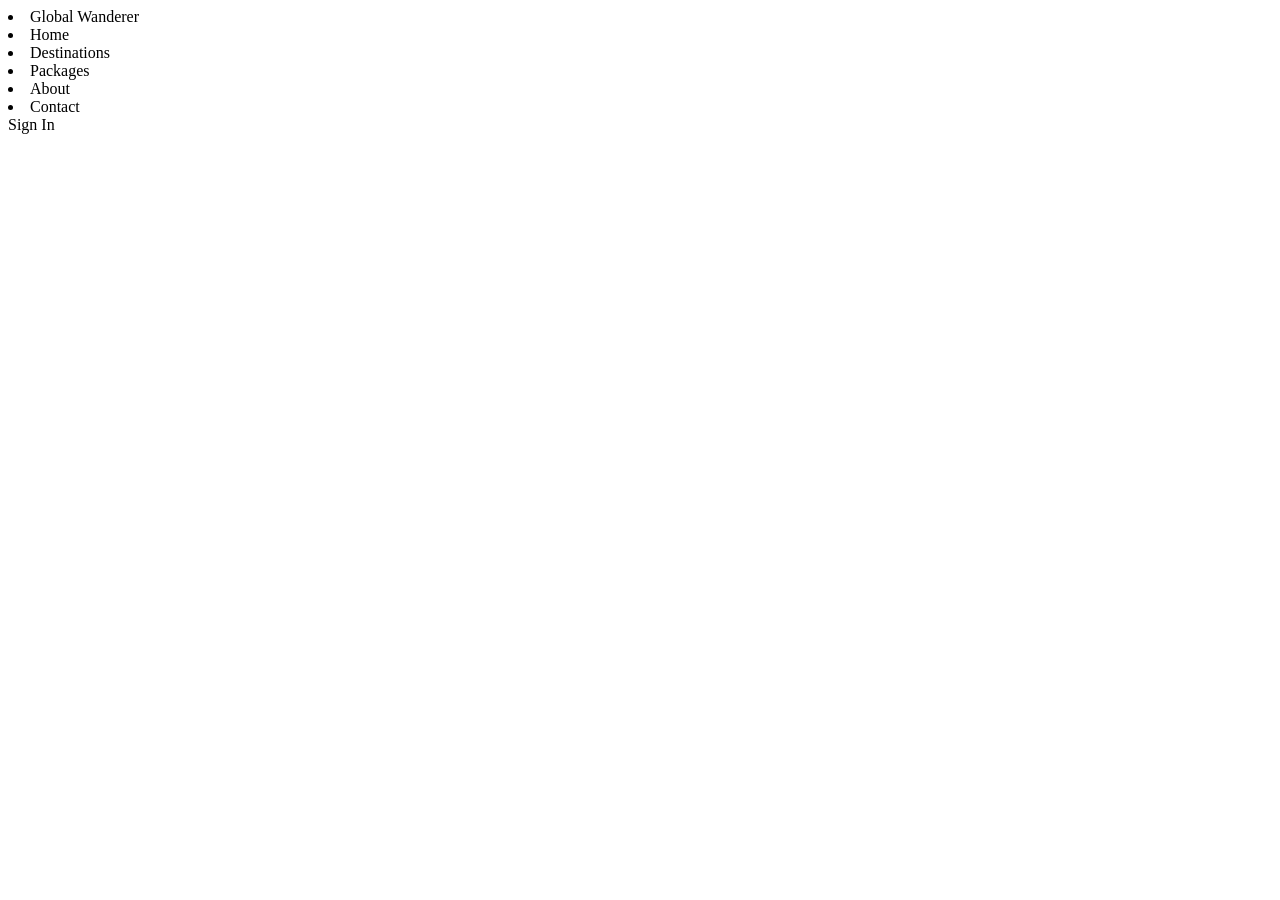
==== index.html @ 6ad74df2 "first commit" ====
<!DOCTYPE html>
<html lang="en">
<head>
    <meta charset="UTF-8">
    <meta name="viewport" content="width=device-width, initial-scale=1.0">
    <title>Document</title>
    <link rel="stylesheet" href="style.css">
</head>
<body>
    <nav>
        <div class="logo"><li>Global Wanderer</li></div>
        <div class="nav-list">
            <li>Home</li>
            <li>Destinations</li>
            <li>Packages</li>
            <li>About</li>
            <li>Contact</li>
        </div>
        <div class="login-btn">Sign In</div>
    </nav>
</body>
</html>
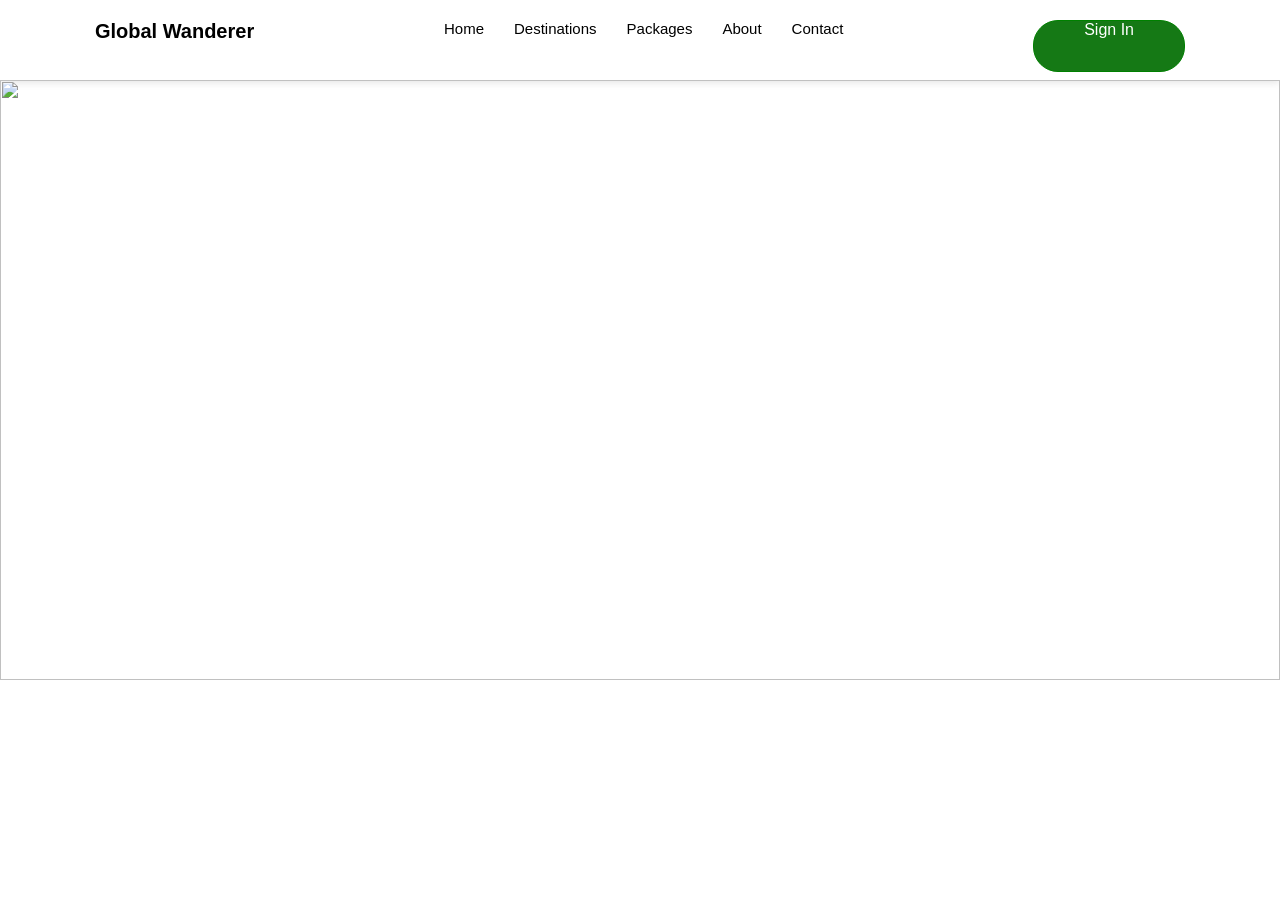
==== commit cd77f725: "navbar created" ====
--- a/index.html
+++ b/index.html
@@ -8,7 +8,7 @@
 </head>
 <body>
     <nav>
-        <div class="logo"><li>Global Wanderer</li></div>
+        <div class="logo"><li><strong>Global Wanderer</strong></li></div>
         <div class="nav-list">
             <li>Home</li>
             <li>Destinations</li>
@@ -18,5 +18,8 @@
         </div>
         <div class="login-btn">Sign In</div>
     </nav>
+    <section>
+        <img src="https://plus.unsplash.com/premium_photo-1692386759833-3acf660742ad?fm=jpg&q=60&w=3000&auto=format&fit=crop&ixlib=rb-4.1.0&ixid=M3wxMjA3fDB8MHxzZWFyY2h8MXx8aGltYWxheWF8ZW58MHx8MHx8fDA%3D" alt="" style="width: 100%; height: 600px;">
+    </section>
 </body>
 </html>
--- a/style.css
+++ b/style.css
@@ -0,0 +1,40 @@
+*{
+    margin: 0;
+    padding: 0;
+    font-family: Arial, Helvetica, sans-serif;
+}
+nav{
+    display: flex;
+    background-color: rgb(255, 255, 255);
+    width: 100%;
+    height: 40px;
+    justify-content: space-around;
+    padding: 20px 0px;
+    list-style-type: none;
+    box-shadow: rgba(99, 99, 99, 0.2) 0px 2px 8px 0px;
+
+}
+.logo{
+    font-size: 20px;
+
+}
+.nav-list{
+    display: flex;
+    flex-direction: row;
+    gap: 30px;
+    font-size: 15px;
+}
+.login-btn{
+    font-family: Arial, Helvetica, sans-serif;
+    background-color: rgb(21, 121, 21);
+    width: 150px;
+    height: 50px ;
+    text-align: center;
+    border: 1px solid green;
+    border-radius: 25px; 
+    color: white;
+    
+
+
+    
+}
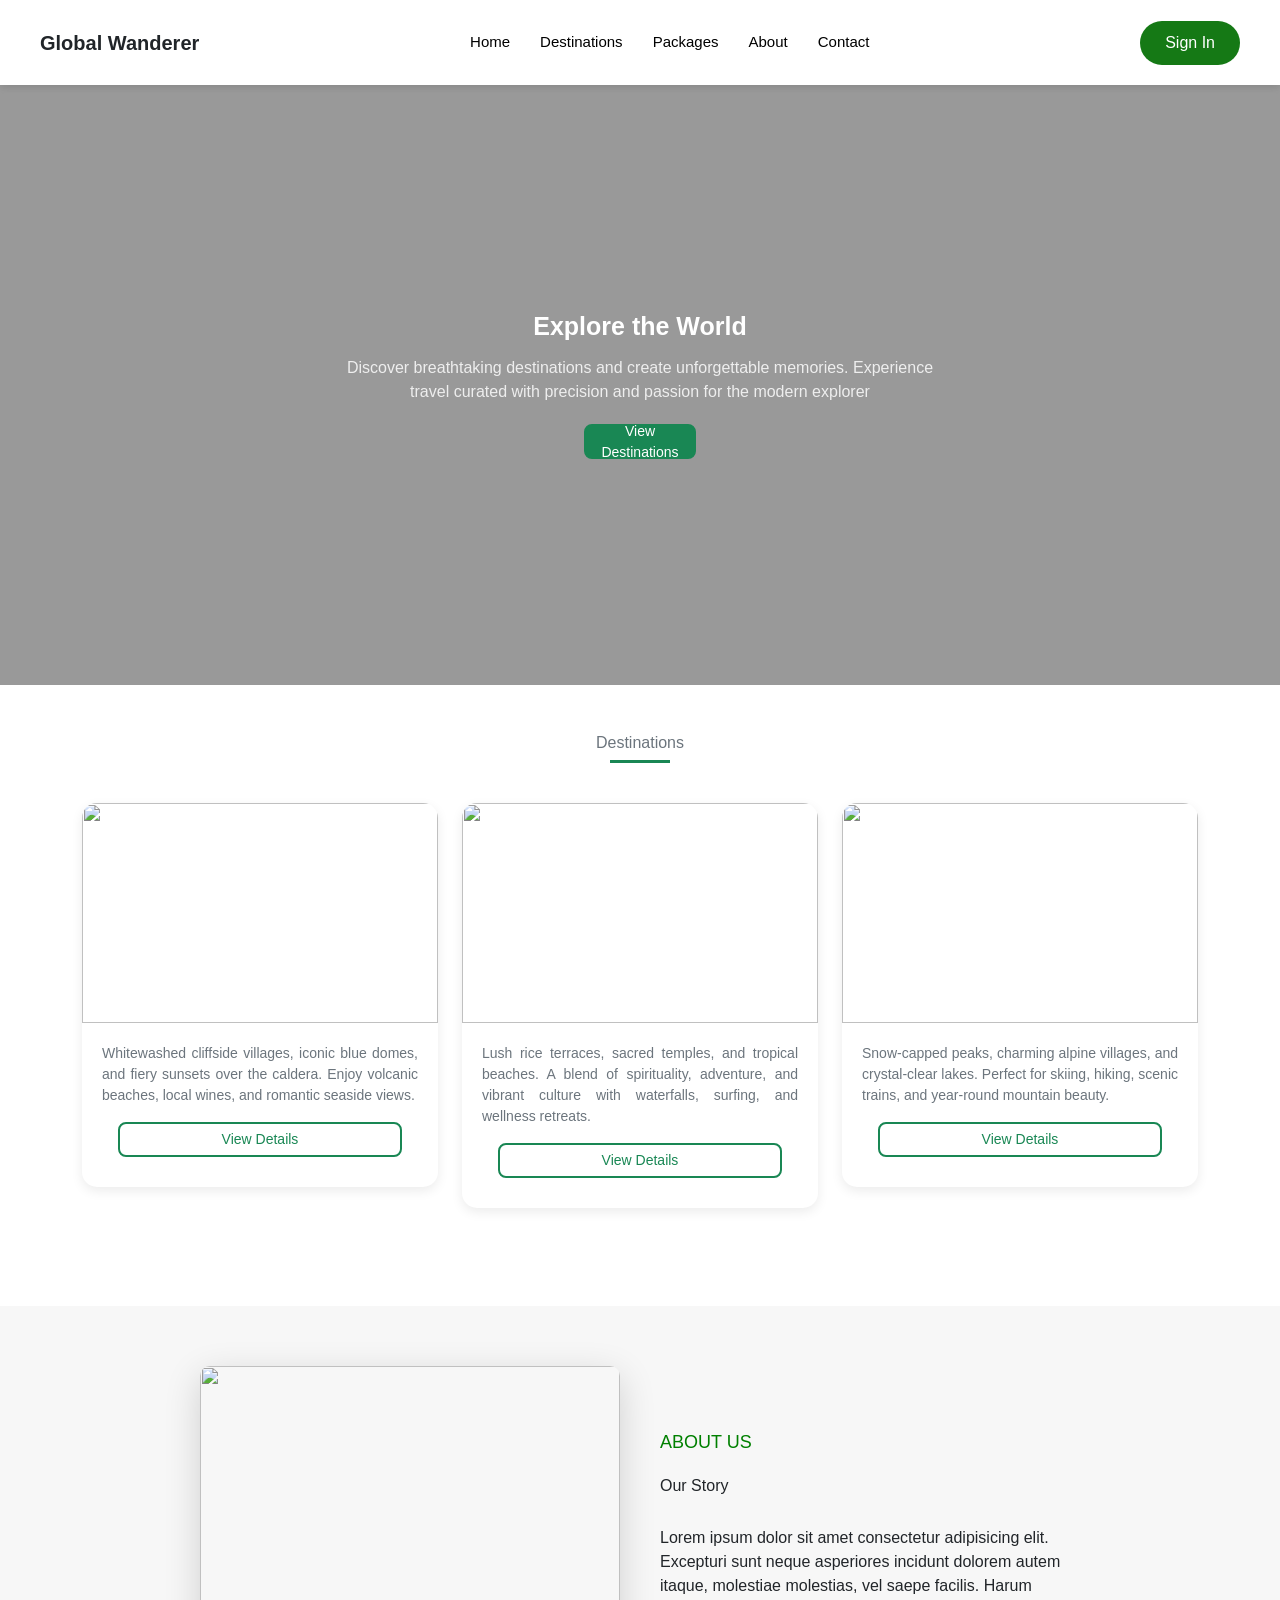
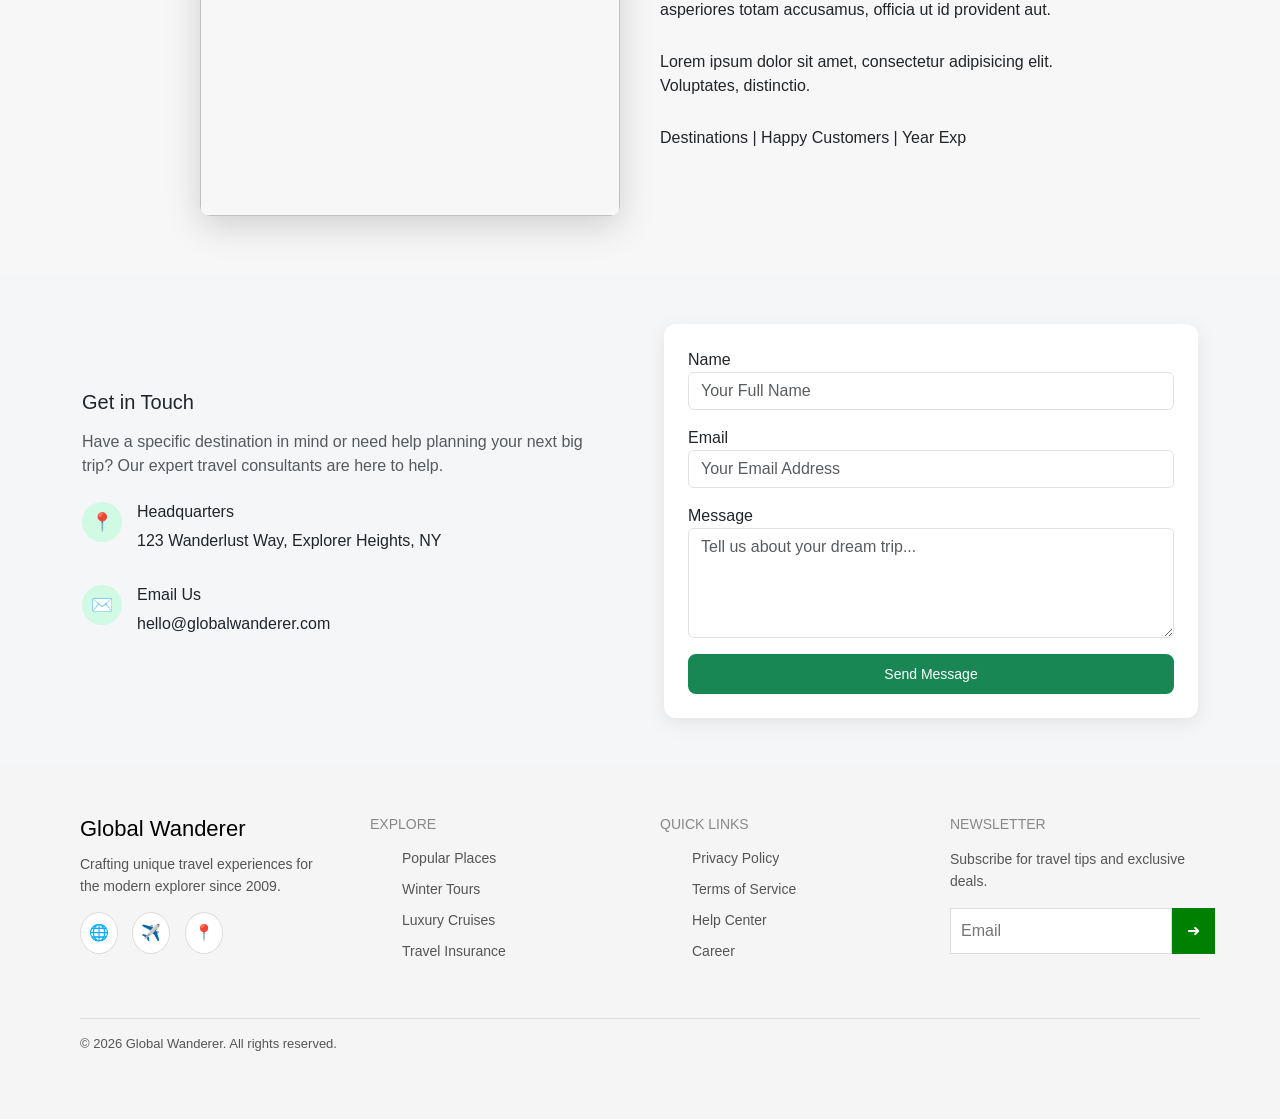
==== commit de4ef924: "almost done" ====
--- a/index.html
+++ b/index.html
@@ -1,25 +1,297 @@
-<!DOCTYPE html>
+<!doctype html>
 <html lang="en">
-<head>
-    <meta charset="UTF-8">
-    <meta name="viewport" content="width=device-width, initial-scale=1.0">
+  <head>
+    <meta charset="UTF-8" />
+    <meta name="viewport" content="width=device-width, initial-scale=1.0" />
     <title>Document</title>
-    <link rel="stylesheet" href="style.css">
-</head>
-<body>
-    <nav>
-        <div class="logo"><li><strong>Global Wanderer</strong></li></div>
-        <div class="nav-list">
-            <li>Home</li>
-            <li>Destinations</li>
-            <li>Packages</li>
-            <li>About</li>
-            <li>Contact</li>
-        </div>
-        <div class="login-btn">Sign In</div>
+    <link rel="stylesheet" href="style.css" />
+    <link
+      href="https://cdn.jsdelivr.net/npm/bootstrap@5.3.8/dist/css/bootstrap.min.css"
+      rel="stylesheet"
+      integrity="sha384-sRIl4kxILFvY47J16cr9ZwB07vP4J8+LH7qKQnuqkuIAvNWLzeN8tE5YBujZqJLB"
+      crossorigin="anonymous"
+    />
+  </head>
+  <body>
+    <nav class="custom-nav">
+      <div class="logo">
+        <li><strong>Global Wanderer</strong></li>
+      </div>
+
+      <div class="nav-list">
+        <li><a href="index.html">Home</a></li>
+        <li><a href="destination-page.html">Destinations</a></li>
+        <li><a href="packages-page.html">Packages</a></li>
+        <li><a href="#about">About</a></li>
+        <li><a href="#contact">Contact</a></li>
+      </div>
+
+      <div class="login-btn">Sign In</div>
+
+      <!-- Mobile Menu Button -->
+      <div class="menu-toggle">☰</div>
     </nav>
+    <section
+      class="main-bg d-flex align-items-center justify-content-center text-center"
+    >
+      <div class="main-bg-container container">
+        <div>
+          <h1>Explore the World</h1>
+          <p>
+            Discover breathtaking destinations and create unforgettable
+            memories. Experience travel curated with precision and passion for
+            the modern explorer
+          </p>
+
+            <!-- <button type="button" class="btn btn-success button-view-dest">
+              View Destinations
+            </button> -->
+          <a href="destination-page.html" class="button-view-dest"> View Destinations</a>
+        </div>
+      </div>
+    </section>
+
     <section>
-        <img src="https://plus.unsplash.com/premium_photo-1692386759833-3acf660742ad?fm=jpg&q=60&w=3000&auto=format&fit=crop&ixlib=rb-4.1.0&ixid=M3wxMjA3fDB8MHxzZWFyY2h8MXx8aGltYWxheWF8ZW58MHx8MHx8fDA%3D" alt="" style="width: 100%; height: 600px;">
-    </section>
-</body>
-</html>+      <div class="container py-5">
+        <!-- Title -->
+        <div class="section-title">
+          <h6>Destinations</h6>
+          <div class="line"></div>
+        </div>
+
+        <!-- Cards -->
+        <div class="row g-4">
+          <!-- Santorini -->
+          <div class="col-lg-4 col-md-6">
+            <div class="destination-card">
+              <div class="card-img-wrapper">
+                <img
+                  src="https://images.unsplash.com/photo-1507525428034-b723cf961d3e"
+                  alt=""
+                />
+                <div class="overlay-text">
+                  <small>GREECE</small>
+                  <h5 class="mb-0">Santorini</h5>
+                </div>
+              </div>
+              <div class="card-body">
+                <p style="text-align: justify; padding: 20px 20px 0px">
+                  Whitewashed cliffside villages, iconic blue domes, and fiery
+                  sunsets over the caldera. Enjoy volcanic beaches, local wines,
+                  and romantic seaside views.
+                </p>
+                <div class="text-center">
+                  <a href="destination-page.html" class="button-view-details"> View Details </a>
+                </div>
+              </div>
+            </div>
+          </div>
+
+          <!-- Bali -->
+          <div class="col-lg-4 col-md-6">
+            <div class="destination-card">
+              <div class="card-img-wrapper">
+                <img
+                  src="https://images.unsplash.com/photo-1501785888041-af3ef285b470"
+                  alt=""
+                />
+                <div class="overlay-text">
+                  <small>INDONESIA</small>
+                  <h5 class="mb-0">Bali</h5>
+                </div>
+              </div>
+              <div class="card-body">
+                <p style="text-align: justify; padding: 20px 20px 0px">
+                  Lush rice terraces, sacred temples, and tropical beaches. A
+                  blend of spirituality, adventure, and vibrant culture with
+                  waterfalls, surfing, and wellness retreats.
+                </p>
+                <div class="text-center">
+                  <a href="#" class="button-view-details"> View Details </a>
+                </div>
+              </div>
+            </div>
+          </div>
+
+          <!-- Swiss Alps -->
+          <div class="col-lg-4 col-md-6">
+            <div class="destination-card">
+              <div class="card-img-wrapper">
+                <img
+                  src="https://images.unsplash.com/photo-1500530855697-b586d89ba3ee"
+                  alt=""
+                />
+                <div class="overlay-text">
+                  <small>SWITZERLAND</small>
+                  <h5 class="mb-0">Swiss Alps</h5>
+                </div>
+              </div>
+              <div class="card-body">
+                <p style="text-align: justify; padding: 20px 20px 0px">
+                  Snow-capped peaks, charming alpine villages, and crystal-clear
+                  lakes. Perfect for skiing, hiking, scenic trains, and
+                  year-round mountain beauty.
+                </p>
+                <div class="text-center">
+                  <a href="#" class="button-view-details"> View Details </a>
+                </div>
+              </div>
+            </div>
+          </div>
+        </div>
+      </div>
+    </section>
+    <section class="about-sec" id="about">
+      <div class="about-img">
+        <img
+          src="https://images.unsplash.com/photo-1470074558764-4e577e98bc85?fm=jpg&q=60&w=3000&ixlib=rb-4.1.0&ixid=M3wxMjA3fDB8MHxjb2xsZWN0aW9uLXBhZ2V8NXwxMDQ2MTA2Nnx8ZW58MHx8fHx8 "
+          alt=""
+        />
+      </div>
+      <div class="about-cont">
+        <h2>ABOUT US</h2>
+        <p>Our Story</p>
+        <p>
+          Lorem ipsum dolor sit amet consectetur adipisicing elit. Excepturi
+          sunt neque asperiores incidunt dolorem autem itaque, molestiae
+          molestias, vel saepe facilis. Harum asperiores totam accusamus,
+          officia ut id provident aut.
+        </p>
+        <p>
+          Lorem ipsum dolor sit amet, consectetur adipisicing elit. Voluptates,
+          distinctio.
+        </p>
+        <div>Destinations | Happy Customers | Year Exp</div>
+      </div>
+    </section>
+
+    <section class="contact-section py-5" id="contact">
+      <div class="container">
+        <div class="row align-items-center g-5">
+          <!-- LEFT SIDE -->
+          <div class="col-lg-6">
+            <h5 class="mb-3">Get in Touch</h5>
+            <p class="text-muted">
+              Have a specific destination in mind or need help planning your
+              next big trip? Our expert travel consultants are here to help.
+            </p>
+
+            <!-- Address -->
+            <div class="contact-item d-flex align-items-start mt-4">
+              <div class="icon">📍</div>
+              <div>
+                <h6>Headquarters</h6>
+                <p>123 Wanderlust Way, Explorer Heights, NY</p>
+              </div>
+            </div>
+
+            <!-- Email -->
+            <div class="contact-item d-flex align-items-start mt-3">
+              <div class="icon">✉️</div>
+              <div>
+                <h6>Email Us</h6>
+                <p>hello@globalwanderer.com</p>
+              </div>
+            </div>
+          </div>
+
+          <!-- RIGHT SIDE FORM -->
+          <div class="col-lg-6">
+            <div class="contact-form p-4">
+              <form>
+                <div class="mb-3">
+                  <label>Name</label>
+                  <input
+                    type="text"
+                    class="form-control"
+                    placeholder="Your Full Name"
+                  />
+                </div>
+
+                <div class="mb-3">
+                  <label>Email</label>
+                  <input
+                    type="email"
+                    class="form-control"
+                    placeholder="Your Email Address"
+                  />
+                </div>
+
+                <div class="mb-3">
+                  <label>Message</label>
+                  <textarea
+                    class="form-control"
+                    rows="4"
+                    placeholder="Tell us about your dream trip..."
+                  ></textarea>
+                </div>
+
+                <button class="button-view-form">Send Message</button>
+              </form>
+            </div>
+          </div>
+        </div>
+      </div>
+    </section>
+    <footer class="footer">
+      <div class="footer-container">
+        <!-- LEFT -->
+        <div class="footer-col">
+          <h2>Global Wanderer</h2>
+          <p>
+            Crafting unique travel experiences for the modern explorer since
+            2009.
+          </p>
+
+          <div class="social-icons">
+            <span>🌐</span>
+            <span>✈️</span>
+            <span>📍</span>
+          </div>
+        </div>
+
+        <!-- EXPLORE -->
+        <div class="footer-col">
+          <h3>EXPLORE</h3>
+          <ul>
+            <li>Popular Places</li>
+            <li>Winter Tours</li>
+            <li>Luxury Cruises</li>
+            <li>Travel Insurance</li>
+          </ul>
+        </div>
+
+        <!-- QUICK LINKS -->
+        <div class="footer-col">
+          <h3>QUICK LINKS</h3>
+          <ul>
+            <li>Privacy Policy</li>
+            <li>Terms of Service</li>
+            <li>Help Center</li>
+            <li>Career</li>
+          </ul>
+        </div>
+
+        <!-- NEWSLETTER -->
+        <div class="footer-col">
+          <h3>NEWSLETTER</h3>
+          <p>Subscribe for travel tips and exclusive deals.</p>
+
+          <div class="newsletter">
+            <input type="email" placeholder="Email" />
+            <button>➜</button>
+          </div>
+        </div>
+      </div>
+
+      <div class="footer-bottom">
+        <p>© 2026 Global Wanderer. All rights reserved.</p>
+      </div>
+    </footer>
+    <script
+      src="https://cdn.jsdelivr.net/npm/bootstrap@5.3.8/dist/js/bootstrap.bundle.min.js"
+      integrity="sha384-FKyoEForCGlyvwx9Hj09JcYn3nv7wiPVlz7YYwJrWVcXK/BmnVDxM+D2scQbITxI"
+      crossorigin="anonymous"
+    ></script>
+  </body>
+</html>
--- a/style.css
+++ b/style.css
@@ -1,40 +1,641 @@
-*{
+* {
     margin: 0;
     padding: 0;
     font-family: Arial, Helvetica, sans-serif;
 }
-nav{
+
+.custom-nav {
     display: flex;
-    background-color: rgb(255, 255, 255);
+    align-items: center;
+    justify-content: space-between;
+    background-color: #fff;
+    width: 100%;
+    height: 85px;
+    padding: 0 40px;
+    list-style-type: none;
+    box-shadow: rgba(99, 99, 99, 0.2) 0px 2px 8px;
+}
+
+/* Logo */
+.logo {
+    font-size: 20px;
+}
+
+/* Nav Items */
+.nav-list {
+    display: flex;
+    gap: 30px;
+    font-size: 15px;
+    text-decoration: none
+}
+/* remove underline */
+.nav-list a {
+    text-decoration: none;
+    color: black;
+    font-weight: 500;
+}
+
+/* hover effect */
+.nav-list a:hover {
+    color: green;
+}
+
+/* Button */
+.login-btn {
+    background-color: rgb(21, 121, 21);
+    padding: 10px 25px;
+    border-radius: 25px;
+    color: white;
+    cursor: pointer;
+}
+
+/* Mobile menu icon */
+.menu-toggle {
+    display: none;
+    font-size: 26px;
+    cursor: pointer;
+}
+
+/* ------------------ */
+/* ✅ TABLET */
+@media (max-width: 992px) {
+    .custom-nav {
+        padding: 0 20px;
+    }
+
+    .nav-list {
+        gap: 20px;
+    }
+
+    .login-btn {
+        padding: 8px 18px;
+    }
+}
+
+/* ------------------ */
+/* ✅ MOBILE */
+@media (max-width: 768px) {
+
+    .menu-toggle {
+        display: block;
+    }
+
+    .nav-list {
+        position: absolute;
+        top: 85px;
+        left: 0;
+        width: 100%;
+        background: #fff;
+        flex-direction: column;
+        align-items: center;
+        gap: 20px;
+        padding: 20px 0;
+
+        display: none; /* hidden by default */
+    }
+
+    .nav-list.active {
+        display: flex;
+    }
+
+    .login-btn {
+        display: none;
+    }
+}
+
+.main-bg {
+    background-image: url("https://plus.unsplash.com/premium_photo-1692386759833-3acf660742ad?fm=jpg&q=60&w=3000&auto=format&fit=crop");
+    width: 100%;
+    min-height: 600px;
+    background-position: center;
+    background-size: cover;
+    display: flex;
+    align-items: center;
+    justify-content: center;
+    text-align: center;
+    padding: 20px;
+    position: relative;
+    overflow: hidden;
+}
+
+/* 🔥 Blur layer */
+.main-bg::before {
+    content: "";
+    position: absolute;
+    inset: 0;
+    background: inherit;           
+    filter: blur(3px);             
+    transform: scale(1.1);        
+    z-index: 0;
+}
+
+.main-bg::after {
+    content: "";
+    position: absolute;
+    inset: 0;
+    background: rgba(0,0,0,0.4);
+    z-index: 1;
+}
+
+.main-bg-container {
+    position: relative;
+    z-index: 2;
+    color: #fff;
+}
+
+.main-bg h1 {
+    font-weight: 600;
+    font-size: 25px;
+    color: white;
+}
+
+.main-bg p {
+    color: #eee;
+    max-width: 600px;
+    margin: 15px auto;
+}
+
+/* .button-view-dest {
+    margin-top: 15px;
+    padding: 10px 25px;
+} */
+
+.button-view-dest {
+    display: inline-flex;
+    justify-content: center;
+    align-items: center;
+    border: 2px solid #198754;
+    color: #fff;
+    border-radius: 8px;
+    font-size: 14px;
+    width: 10%;
+    height: 35px;
+    background: #198754;
+    text-decoration: none; /* remove underline */
+    transition: 0.3s;
+}
+
+.button-view-dest:hover {
+    color: #198754;
+    background-color: white;
+    
+}
+
+
+/* TABLET */
+@media (max-width: 992px) {
+    .main-bg h1 {
+        font-size: 32px;
+    }
+
+    .main-bg p {
+        font-size: 15px;
+    }
+}
+
+/* MOBILE */
+@media (max-width: 768px) {
+    .main-bg {
+        min-height: 500px;
+        padding: 30px 15px;
+    }
+
+    .main-bg h1 {
+        font-size: 26px;
+    }
+
+    .main-bg p {
+        font-size: 14px;
+    }
+
+    .button-view-dest {
+        width: 100%;
+    }
+}
+
+/* SMALL MOBILE */
+@media (max-width: 480px) {
+    .main-bg {
+        min-height: 450px;
+    }
+
+    .main-bg h1 {
+        font-size: 22px;
+    }
+
+    .main-bg p {
+        font-size: 13px;
+    }
+}
+
+/* Section Title */
+.section-title {
+    text-align: center;
+    margin-bottom: 40px;
+}
+
+.section-title h6 {
+    color: #6c757d;
+}
+
+.section-title .line {
+    width: 60px;
+    height: 3px;
+    background: #198754;
+    margin: 8px auto 0;
+}
+
+/* Card Styling */
+.destination-card {
+    border-radius: 15px;
+    overflow: hidden;
+    background: #fff;
+    box-shadow: 0 4px 12px rgba(0,0,0,0.08);
+    transition: 0.3s;
+    padding-bottom: 30px;
+}
+
+.destination-card:hover {
+    transform: translateY(-5px);
+}
+
+/* Image */
+.card-img-wrapper {
+    position: relative;
+    
+}
+
+.card-img-wrapper img {
+    width: 100%;
+    height: 220px;
+    object-fit: cover;
+}
+
+/* Overlay Text */
+.overlay-text {
+    position: absolute;
+    bottom: 15px;
+    left: 15px;
+    color: #fff;
+}
+
+.overlay-text small {
+    font-size: 12px;
+    letter-spacing: 1px;
+}
+
+/* Content */
+.card-body p {
+    font-size: 14px;
+    color: #6c757d;
+    text-align: center;
+
+}
+
+/* Button */
+.btn-outline-custom {
+    border: 2px solid #198754;
+    color: #198754;
+    border-radius: 8px;
+    width: 80%;
+
+}
+
+.button-view-details {
+    display: inline-flex;
+    justify-content: center;
+    align-items: center;
+    border: 2px solid #198754;
+    color: #198754;
+    border-radius: 8px;
+    font-size: 14px;
+    width: 80%;
+    height: 35px;
+    background-color: white;
+    text-decoration: none; /* remove underline */
+    transition: 0.3s;
+}
+
+.button-view-details:hover {
+    background: #198754;
+    color: #fff;
+}
+
+
+
+/* ABOUT SECTION */
+.about-sec {
+    display: grid;
+    grid-template-columns: repeat(2, 1fr);
+    gap: 40px;
+    align-items: center;
+    margin-top: 50px;
+    background-color: rgb(247, 247, 247);
+    padding: 60px 200px;
+}
+
+/* IMAGE */
+.about-img img {
+    width: 100%;
+    max-width: 450px;
+    height: 450px; /* important fix */
+    border-radius: 10px;
+    box-shadow: rgba(0, 0, 0, 0.16) 0px 10px 36px;
+}
+
+/* CONTENT */
+.about-cont {
+    display: flex;
+    flex-direction: column;
+    gap: 12px;
+}
+
+.about-cont h2 {
+    font-size: 18px;
+    font-weight: 500;
+    color: green;
+}
+
+/* TABLET */
+@media (max-width: 992px) {
+    .about-sec {
+        gap: 30px;
+        padding: 50px 20px;
+    }
+
+    .about-cont {
+        font-size: 15px;
+    }
+}
+
+/* MOBILE */
+@media (max-width: 768px) {
+    .about-sec {
+        grid-template-columns: 1fr; /* stack */
+        text-align: center;
+    }
+
+    .about-img img {
+        max-width: 100%;
+    }
+
+    .about-cont {
+        align-items: center;
+    }
+}
+
+/* SMALL MOBILE */
+@media (max-width: 480px) {
+    .about-sec {
+        padding: 40px 15px;
+    }
+.about-img{
+    height: 250px;
+    overflow: hidden;
+    border-bottom-left-radius:10px ;
+    border-bottom-right-radius: 10px;
+}
+    .about-cont h2 {
+        font-size: 16px;
+    }
+
+    .about-cont p {
+        font-size: 13px;
+    }
+}
+
+/* Section */
+.contact-section {
+    background: #f4f6f8;
+}
+
+/* Contact Items */
+.contact-item .icon {
+    width: 40px;
+    height: 40px;
+    background: #d1fae5;
+    color: #065f46;
+    display: flex;
+    align-items: center;
+    justify-content: center;
+    border-radius: 50%;
+    margin-right: 15px;
+    font-size: 18px;
+}
+
+/* Form Card */
+.contact-form {
+    background: #ffffff;
+    border-radius: 12px;
+    box-shadow: 0 5px 20px rgba(0,0,0,0.08);
+}
+
+/* Inputs */
+.form-control {
+    background: #f1f5f9;
+    border: none;
+    padding: 12px;
+    border-radius: 8px;
+}
+
+.form-control:focus {
+    box-shadow: none;
+    border: 1px solid #16a34a;
+}
+
+/* Button */
+.send-btn {
+    border:1px solid green ;
+    background-color: #065f46;
+    color: #fff;
+    padding: 12px;
+    border-radius: 8px;
+    font-weight: 500;
+}
+
+.send-btn:hover {
+    background: #064e3b;
+}
+
+
+.button-view-form {
+    display: inline-flex;
+    justify-content: center;
+    align-items: center;
+    border: 2px solid #198754;
+    border-radius: 8px;
+    font-size: 14px;
     width: 100%;
     height: 40px;
-    justify-content: space-around;
-    padding: 20px 0px;
-    list-style-type: none;
-    box-shadow: rgba(99, 99, 99, 0.2) 0px 2px 8px 0px;
-
-}
-.logo{
-    font-size: 20px;
-
-}
-.nav-list{
+    transition: 0.3s;
+    background: #198754;
+    color: #fff;
+}
+
+.button-view-form:hover {
+    background-color: white;
+    color: #198754;
+}
+
+/* Responsive */
+@media (max-width: 768px) {
+    .contact-form {
+        margin-top: 20px;
+    }
+}
+
+.footer {
+    background: #f5f5f5;
+    padding: 50px 80px;
+    color: #555;
+}
+
+.footer-container {
     display: flex;
-    flex-direction: row;
-    gap: 30px;
-    font-size: 15px;
-}
-.login-btn{
-    font-family: Arial, Helvetica, sans-serif;
-    background-color: rgb(21, 121, 21);
-    width: 150px;
-    height: 50px ;
-    text-align: center;
-    border: 1px solid green;
-    border-radius: 25px; 
-    color: white;
-    
-
-
-    
+    justify-content: space-between;
+    flex-wrap: wrap;
+    gap: 40px;
+}
+
+.footer-col {
+    flex: 1;
+    min-width: 220px;
+}
+
+.footer-col h2 {
+    font-size: 22px;
+    margin-bottom: 10px;
+    color: #000;
+}
+
+.footer-col h3 {
+    font-size: 14px;
+    margin-bottom: 15px;
+    color: #888;
+}
+
+.footer-col p {
+    font-size: 14px;
+    margin-bottom: 15px;
+    line-height: 1.6;
+}
+
+.footer-col ul {
+    list-style: none;
+}
+
+.footer-col ul li {
+    margin-bottom: 10px;
+    font-size: 14px;
+    cursor: pointer;
+}
+
+.footer-col ul li:hover {
+    color: #000;
+}
+
+.social-icons span {
+    display: inline-block;
+    margin-right: 10px;
+    background: #fff;
+    padding: 8px;
+    border-radius: 50%;
+    cursor: pointer;
+    border: 1px solid #ddd;
+}
+
+.newsletter {
+    display: flex;
+    margin-top: 10px;
+}
+
+.newsletter input {
+    flex: 1;
+    padding: 10px;
+    border: 1px solid #ddd;
+    outline: none;
+}
+
+.newsletter button {
+    background: green;
+    color: #fff;
+    border: none;
+    padding: 0 15px;
+    cursor: pointer;
+}
+
+.footer-bottom {
+    margin-top: 40px;
+    border-top: 1px solid #ddd;
+    padding-top: 15px;
+    font-size: 13px;
+}
+
+/* TABLET */
+@media (max-width: 992px) {
+    .footer {
+        padding: 40px 40px;
+    }
+
+    .footer-container {
+        gap: 30px;
+    }
+}
+
+/* MOBILE */
+@media (max-width: 768px) {
+    .footer {
+        padding: 30px 20px;
+    }
+
+    .footer-container {
+        flex-direction: column;
+        gap: 25px;
+    }
+
+    .footer-col {
+        width: 100%;
+    }
+
+    .footer-col h2 {
+        font-size: 20px;
+    }
+
+    .footer-col h3 {
+        font-size: 13px;
+    }
+
+    .footer-col p,
+    .footer-col ul li {
+        font-size: 13px;
+    }
+
+    .newsletter {
+        flex-direction: column;
+        gap: 10px;
+    }
+
+    .newsletter input {
+        width: 100%;
+    }
+
+    .newsletter button {
+        width: 100%;
+        padding: 10px;
+    }
+
+    .social-icons {
+        margin-top: 10px;
+    }
+}
+
+/* SMALL MOBILE */
+@media (max-width: 480px) {
+    .footer {
+        padding: 25px 15px;
+    }
+
+    .footer-bottom {
+        text-align: center;
+    }
 }
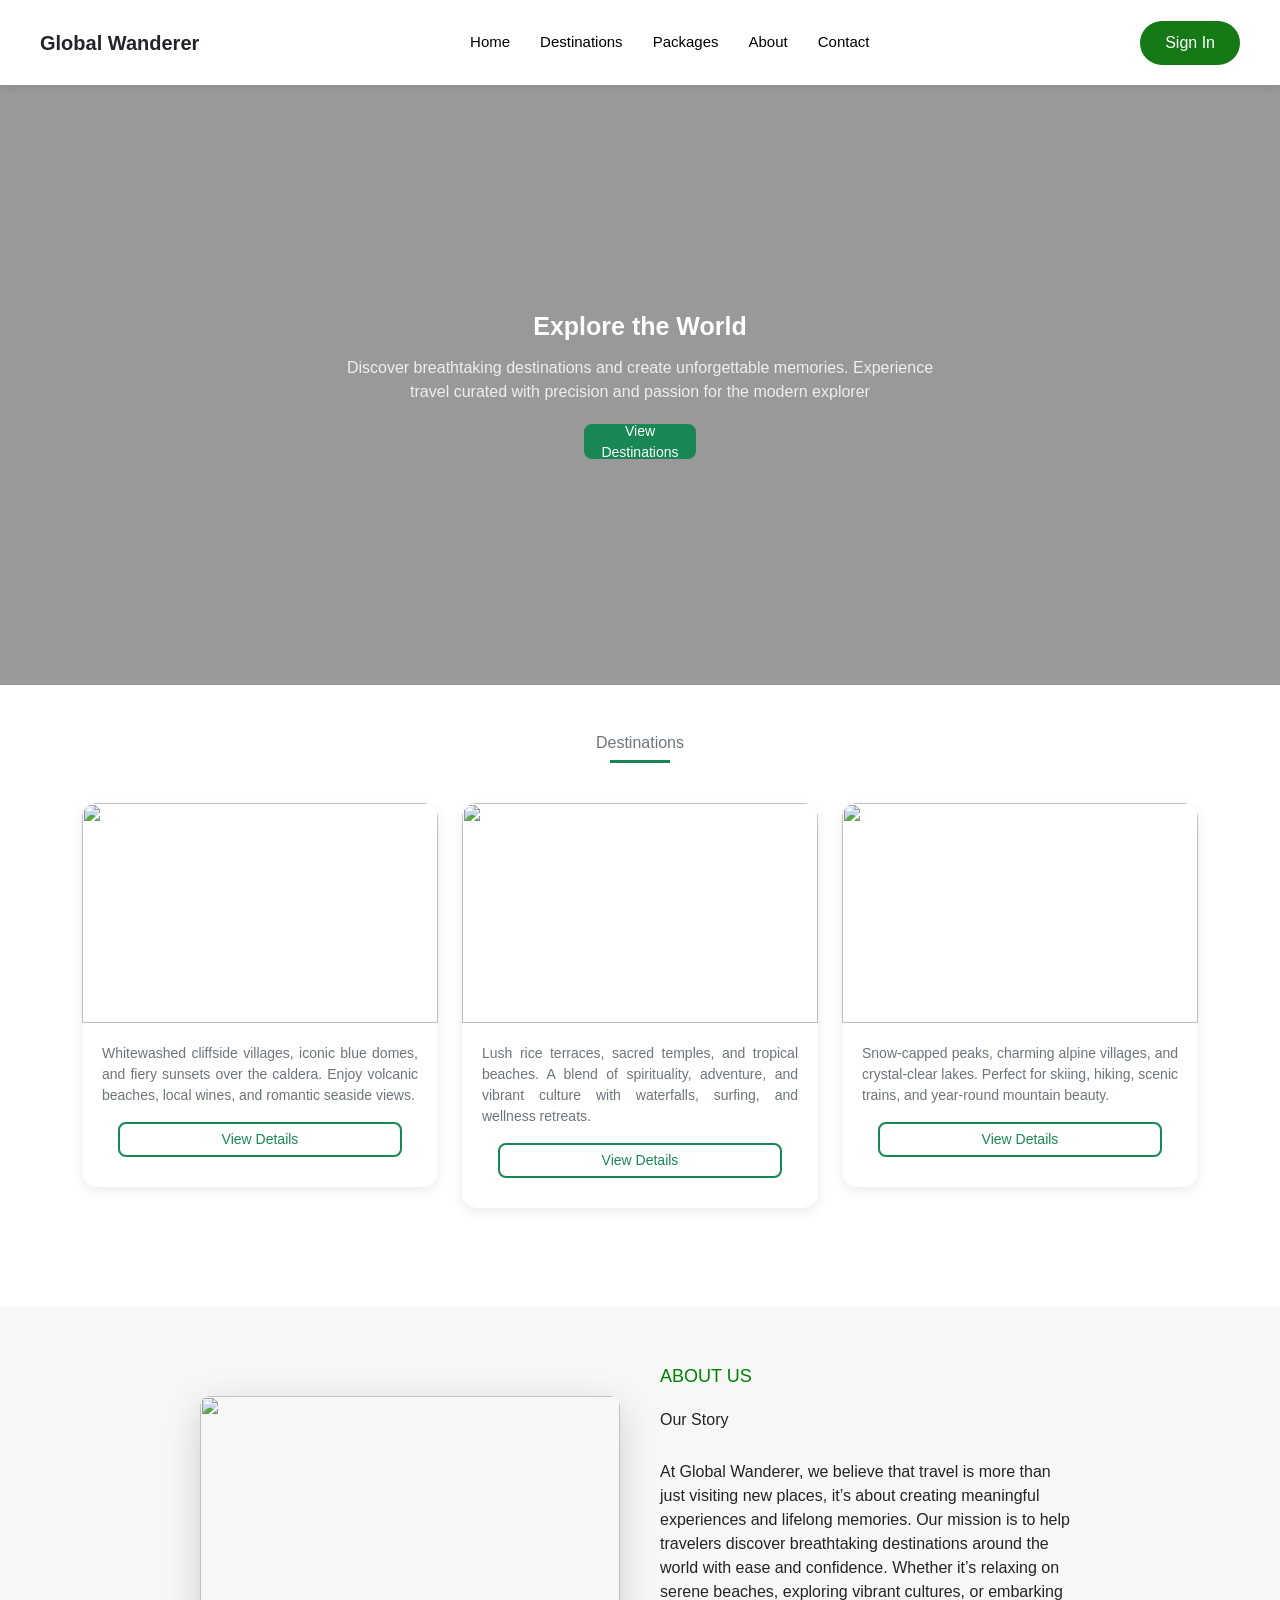
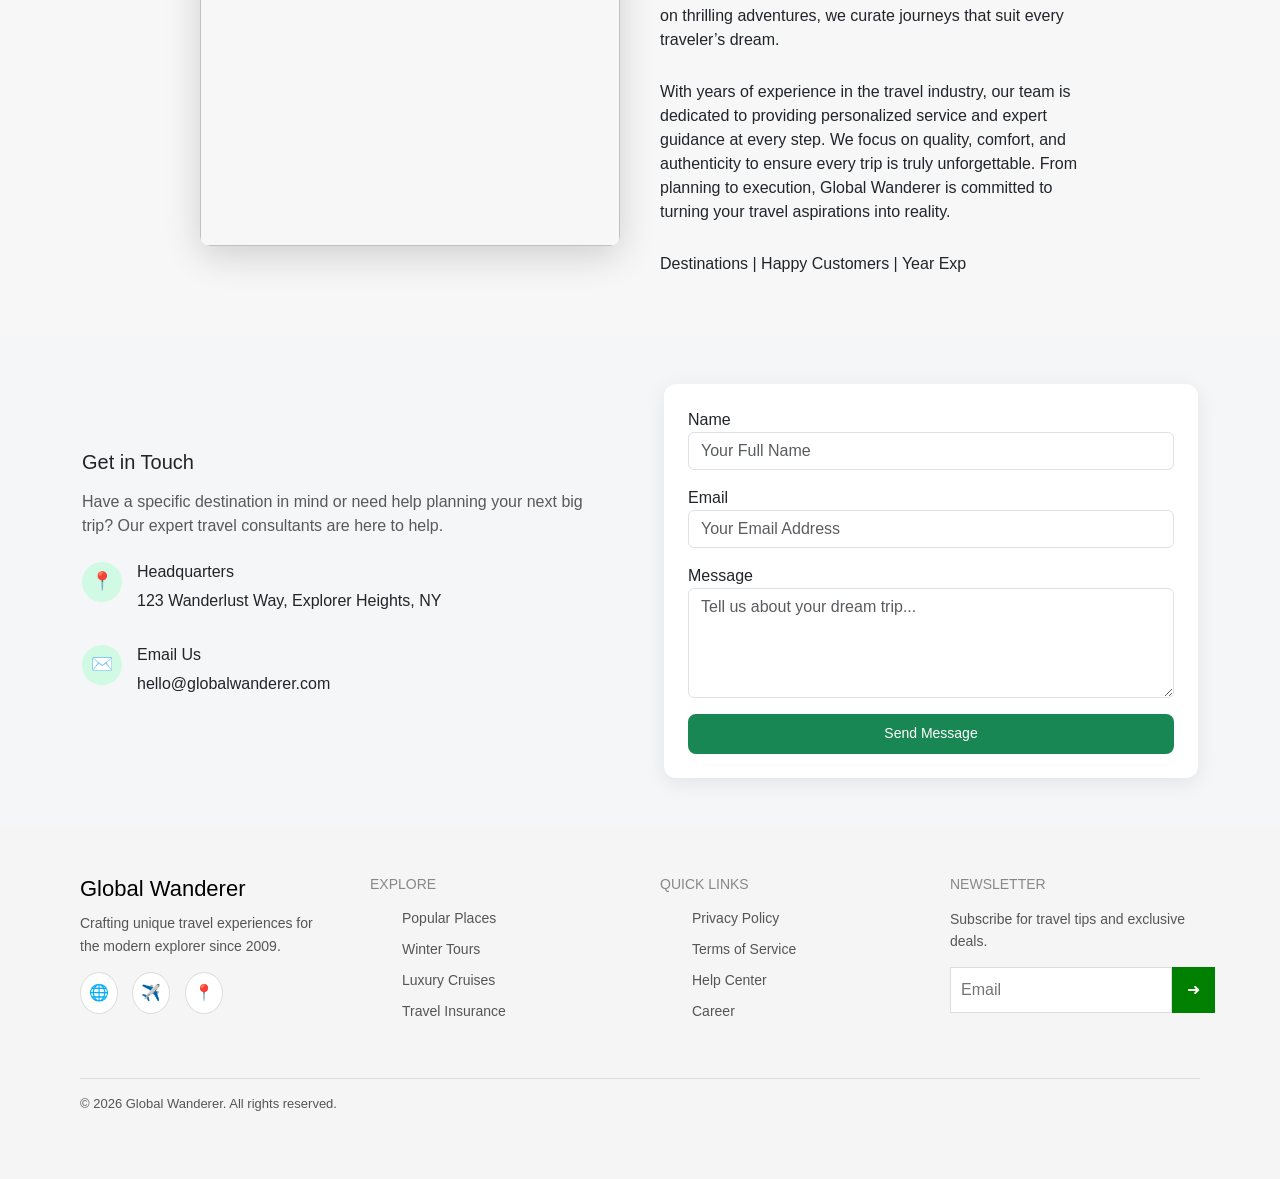
==== commit f317562e: "about section changed" ====
--- a/index.html
+++ b/index.html
@@ -152,14 +152,10 @@
         <h2>ABOUT US</h2>
         <p>Our Story</p>
         <p>
-          Lorem ipsum dolor sit amet consectetur adipisicing elit. Excepturi
-          sunt neque asperiores incidunt dolorem autem itaque, molestiae
-          molestias, vel saepe facilis. Harum asperiores totam accusamus,
-          officia ut id provident aut.
+          At Global Wanderer, we believe that travel is more than just visiting new places, it’s about creating meaningful experiences and lifelong memories. Our mission is to help travelers discover breathtaking destinations around the world with ease and confidence. Whether it’s relaxing on serene beaches, exploring vibrant cultures, or embarking on thrilling adventures, we curate journeys that suit every traveler’s dream.
         </p>
         <p>
-          Lorem ipsum dolor sit amet, consectetur adipisicing elit. Voluptates,
-          distinctio.
+          With years of experience in the travel industry, our team is dedicated to providing personalized service and expert guidance at every step. We focus on quality, comfort, and authenticity to ensure every trip is truly unforgettable. From planning to execution, Global Wanderer is committed to turning your travel aspirations into reality.
         </p>
         <div>Destinations | Happy Customers | Year Exp</div>
       </div>
